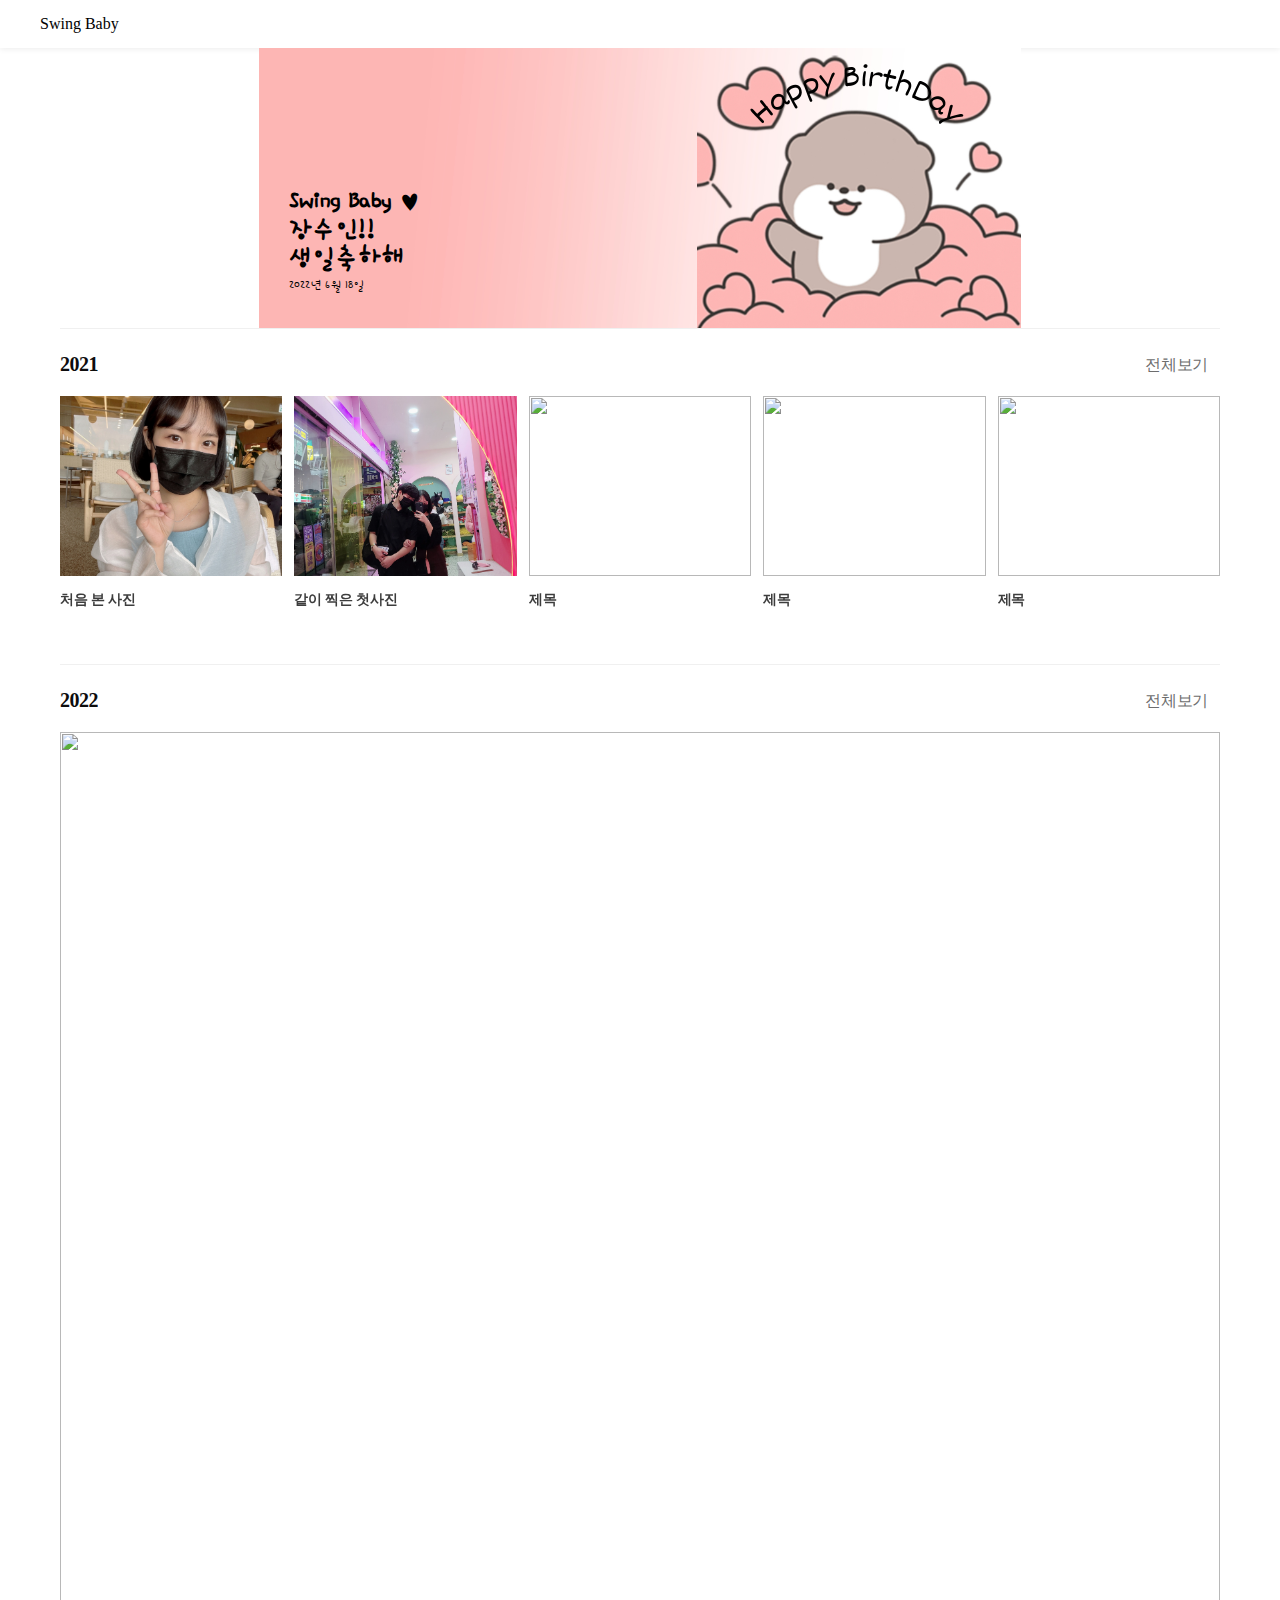
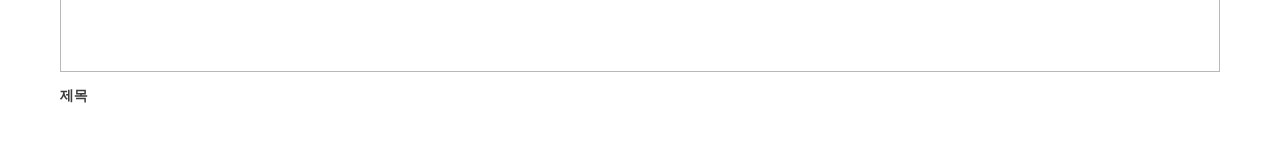
==== index.html @ 4d8dee80 "swingbaby" ====
<!DOCTYPE html>
<html lang="en">
<head>
    <meta charset="UTF-8">
    <meta http-equiv="X-UA-Compatible" content="IE=edge">
    <meta name="viewport" content="width=device-width, initial-scale=1.0">
    <title>Swing Baby</title>
    <link rel="stylesheet" href="index.css">
    <link href="https://fonts.googleapis.com/css2?family=Hi+Melody&family=Noto+Sans+KR:wght@100&display=swap" rel="stylesheet">
    <link rel="stylesheet" href="https://unpkg.com/swiper@8/swiper-bundle.min.css"/>
<script src="https://unpkg.com/swiper@8/swiper-bundle.min.js"></script>
</head>
<body>
    <div class="wrap">
        <div class="header">
            <div class="header_content">
                <div class="logo">
                    <span>Swing Baby</span>
                </div>
            </div>
        </div>

        <div class="main">
            <div class="main_container">
                <div class="main_inner">
                    <div >
                        <div class="banner">
                            <div class="banner_swiper_container banner-swiper">
                                <div class="banner_swiper_wrap">
                                    <div class="banner_swiper_slide">
                                        <picture>
                                            <img src="suin.jpg" alt="" class="pc">
                                            <img src="suin.jpg" alt="" class="mobile">
                                        </picture>
                                        <div class="banner_text">
                                            <div class="banner_text_title_wrap">
                                                <div class="banner_text_title">Swing Baby <span>♥</span></div>
                                                <div class="banner_text_title">장수인!!</div>
                                                <div class="banner_text_title">생일축하해</div>
                                            </div>
                                            <div class="banner_text_desc">
                                                2022년 6월 18일
                                            </div>
                                        </div>
                                    </div>
                                </div>
                            </div>
                        </div>

                        <div class="content">
                            <div class="content_container">
                                <div class="content_list_title">
                                    <div>
                                        <div class="content_list_title_inner">
                                            <a href="#" class="title_link">
                                                <span>2021</span>
                                            </a>
                                        </div>
                                    </div>
                                    <a href="#" class="view_total">전체보기</a>
                                </div>
                                <div class="items_list_wrap">
                                    <div class="items_list_container">
                                        <div class="items_list_inner">
                                            <div class="items_list">
                                                <div class="swiper-container">
                                                    <div class="items swiper-wrapper">
                                                        <div class="item swiper-slide">
                                                            
                                                            <div class="item_link_wrap">
                                                            <div class="item_link">
                                                                <a href="view1.html" class="item_img">
                                                                    <img src="in/suin1.JPG" alt="" class="im">
                                                                </a>
                                                                
                                                                <div class="item_info">
                                                                    <dl>
                                                                        <dt>
                                                                            <a href="#">
                                                                                <strong>처음 본 사진</strong>
                                                                            </a>
                                                                        </dt>                                                                                        
                                                                    </dl>
                                                                </div>
                                                            </div>
                                                            </div>
                                                        </div>
                                                        
                                                        <div class="item swiper-slide">
                                                            <div class="item_link">
                                                                <a href="#" class="item_img">
                                                                    <img src="in/suin2.jpg" alt="" class="im">
                                                                </a>
                                                                
                                                                <div class="item_info">
                                                                    <dl>
                                                                        <dt>
                                                                            <a href="#">
                                                                                <strong>같이 찍은 첫사진</strong>
                                                                            </a>
                                                                        </dt>                                                                                        
                                                                    </dl>
                                                                </div>
                                                            </div>
                                                        </div>
                            
                                                        <div class="item swiper-slide">
                                                            <div class="item_link">
                                                                <a class="item_img">
                                                                    <img src="img/con1.png" alt="" class="im">
                                                                </a>
                                                                
                                                                <div class="item_info">
                                                                    <dl>
                                                                        <dt>
                                                                            <a href="#">
                                                                                <strong>제목</strong>
                                                                            </a>
                                                                        </dt>                                                                                        
                                                                    </dl>
                                                                </div>
                                                            </div>
                                                        </div>
                            
                                                        <div class="item swiper-slide">
                                                            <div class="item_link">
                                                                <a class="item_img">
                                                                    <img src="img/con1.png" alt="" class="im">
                                                                </a>
                                                                
                                                                <div class="item_info">
                                                                    <dl>
                                                                        <dt>
                                                                            <a href="#">
                                                                                <strong>제목</strong>
                                                                            </a>
                                                                        </dt>                                                                                        
                                                                    </dl>
                                                                </div>
                                                            </div>
                                                        </div>
                            
                                                        <div class="item swiper-slide">
                                                            <div class="item_link">
                                                                <a class="item_img">
                                                                    <img src="img/con1.png" alt="" class="im">
                                                                </a>
                                                                
                                                                <div class="item_info">
                                                                    <dl>
                                                                        <dt>
                                                                            <a href="#">
                                                                                <strong>제목</strong>
                                                                            </a>
                                                                        </dt>                                                                                        
                                                                    </dl>
                                                                </div>
                                                            </div>
                                                        </div>                   
                                                    </div>                                                    
                                                </div>
                                            </div>
                                            <button class="button-prev">
                                                <div class="arrow-left">
                                                    <svg viewBox="0 0 48 48">
                                                        <path fill-rule="evenodd" clip-rule="evenodd" d="M32.8912 45.3014L12 23.913L32.8912 2.52471C33.5866 1.8251 34.7804 1.8251 35.4777 2.52471C36.1741 3.22333 36.1741 4.42368 35.4777 5.22224L17.1731 23.913L35.4777 42.7018C36.1741 43.4024 36.1741 44.6018 35.4777 45.4013C35.0788 45.8011 34.6819 46 34.1845 46C33.7855 45.9011 33.2881 45.7002 32.8912 45.3014Z"></path>
                                                    </svg>
                                                </div>
                                            </button>
                                            <button class="button-next">
                                                <div class="arrow-right">
                                                    <svg viewBox="0 0 48 48">
                                                        <path fill-rule="evenodd" clip-rule="evenodd" d="M13.9071 46C13.4118 46 12.9164 45.8001 12.6192 45.4003C11.9257 44.7007 11.9257 43.5014 12.6192 42.7019L30.8493 24.0125L12.5201 5.22317C11.8266 4.52357 11.8266 3.32425 12.5201 2.5247C13.2136 1.8251 14.3034 1.8251 15.096 2.5247L36 24.0125L15.195 45.4003C14.7988 45.8001 14.3034 46 13.9071 46Z"></path>
                                                    </svg>
                                                </div>
                                            </button>
                                        </div>
                                    </div>
                                </div>
                            </div>
                        </div>
            
                        <div class="content">
                            <div class="content_container">
                                <div class="content_list_title">
                                    <div class="content_list_title_inner">
                                        <a href="#" class="title_link">
                                            <span>2022</span>
                                        </a>
                                    </div>
                                    <a href="#" class="view_total">전체보기</a>
                                </div>
                
                                <div class="items_list">
                                    <div class="items swiper-wrapper">
                                        <div class="item swiper-slide">
                                            <div class="item_link">
                                                <div class="item_img">
                                                    <img src="img/con1.png" alt="" class="im">
                                                </div>
                                                
                                                <div class="item_info">
                                                    <dl>
                                                        <dt>제목</dt>                                                                                        
                                                    </dl>
                                                </div>
                                            </div>
                                        </div>
                
                                        
                                    </div>
                                </div>
                
                            </div>
                        </div>
                    </div>
                </div>
            </div>            
        </div>
    </div>

    <script>
        var swiper = new Swiper(".swiper-container", {
       
        
        

        breakpoints: {
            320: {
                slidesPerView: 3,
                spaceBetween: 12
            },
            768: {
                slidesPerView: 5,
                spaceBetween: 12
            }
        },

        navigation: {
          nextEl: ".button-next",
          prevEl: ".button-prev",
        },
      });

      
      </script>
</body>
</html>
---- index.css ----
body {
    margin: 0;
    padding: 0;
    overflow-x: hidden;
    min-width: 320px;
    line-height: 1.7em;
    height: 100%;
}
a, div {
    text-decoration: none;
}
button {
    outline: 0;
}
.wrap {
    display: flex;
    flex-direction: column;
    min-height: 100%;
    height: 100%;
}


.header {
    position: relative;
    display: flex;
    width: 100%;
    justify-content: center;
    box-shadow: rgb(0 0 0 / 8%) 0 1px 6px;
}
.header_content {
    position: relative;
    display: flex;
    width: 100%;
    min-height: 48px;
    max-height: 72px;
    max-width: 1200px;
    padding: 0 10px;
    align-items: center;
    justify-content: space-between;
}
.logo {
    display: flex;
    min-height: 35px;
    align-items: center;
    justify-content: center;
    cursor: pointer;
}
.main {
    display: block;
    position: relative;
    width: 100%;    
}
.main_container {
    overflow-x: hidden;
}
.main_inner {
    width: 100%;
    margin: 0 auto;
}
.contents {
    width: 100%;
}
.banner {
    margin: 0 auto;
    position: relative;
    user-select: none;
    overflow: hidden;
}
.banner_swiper_container {
    position: relative;
    overflow: hidden;
    margin-right: auto;
    margin-left: auto;
    padding: 0;
    list-style: none;
}
.banner_swiper_wrap {
    position: relative;
    display: flex;
    width: 100%;
    box-sizing: content-box;
    transition-property: transform;
}
.banner_swiper_slide {
    position: relative;
    width: 100%;
    flex-shrink: 0;
    transition-property: transform;
}
.banner_swiper_slide picture {
    height: 100%;
    min-height: 200px;
    display: block;
    text-decoration: none;
}
.banner_swiper_slide img {
    vertical-align: top;
    width: 100%;
    height: 100%;
    object-fit: cover;
}
.banner_swiper_slide .pc {
    display: none;
}
.banner_text {
    bottom: 30px;
    left: 30px;
    position: absolute;
    font-family: 'Hi Melody', cursive;
}
.banner_text_title_wrap {
    height: 80px;
    display: flex;
    flex-direction: column;
    justify-content: space-around;
    align-items: flex-start;
}
.banner_text_title {
    font-size: 28px !important;
    line-height: 28px !important;
    font-weight: 700;
    color: #000;
    
}
.banner_text_desc {
    margin-top: 6px;
    font-weight: 400;
    font-size: 14px !important;
    line-height: 24px !important;
    color: #000;
}
.content {
    padding-top: 20px;
    margin-bottom: 40px;
    position: relative;
    width: 100%;
}
.content::before {
    content: "";
    display: block;
    position: absolute;
    height: 1px;
    width: calc(100% - 32px);
    background: rgb(240, 240, 240);
    top: 0px;
    left: 50%;
    transform: translateX(-50%);
}
.content_container {
    position: relative;
}
.content_list_title {
    display: flex;
    flex-wrap: wrap;
    align-items: center;
    font-size: 18px;
    line-height: 27px;
    letter-spacing: -0.02em;
    color: rgb(28, 28, 28);
    font-weight: bold;
    margin-bottom: 16px;
    padding: 0 16px;
    position: relative;
}
.content_list_title > div {
    width: 100%;
}
.content_list_title_inner {
    display: flex;
    align-items: center;
    word-break: keep-all;
}
.title_link {
    display: flex;
    position: relative;
    align-items: center;
    word-break: keep-all;
    color: rgb(13, 13, 13);
    cursor: pointer;
}
.title_link span {
    width: 100%;
    flex: 1 1 0%;
    line-height: 24px;
    overflow: hidden;
    text-overflow: ellipsis;
    word-break: keep-all;
}
.view_total {
    font-size: 14px;
    line-height: 24px;
    letter-spacing: -0.015em;
    top: 50%;
    right: 17px;
    display: flex;
    font-weight: 400;
    position: absolute;
    color: rgb(109, 109, 109);
    transform: translateY(-50%);
}
.items_list_wrap {
    width: 100%;
}
.items_list_container {
    width: 100%;
    padding-left: 16px;
    position: relative;
}
.items_list_inner {
    position: relative;
}

.swiper-container {
    position: relative;
    padding: 0;
    margin-left: auto;
    margin-right: auto;
    overflow: hidden;
    list-style: none;
}
.swiper-wrapper {
    position: relative;
    width: 100%;
    height: 100%;
    display: flex;
    transition-property: transform;
    box-sizing: content-box;
    margin-left: auto;
}
.swiper-slide {
    flex-shrink: 0;
    width: 328px;
    height: 100%;
    position: relative;
    transition-property: transform;
    box-sizing: border-box;
    margin-right: 24px;
}
.button-prev {
    display: flex;
    width: 48px;
    height: 48px;
    padding: 0;
    position: absolute;
    border: 0;
    border-radius: 100%;
    box-shadow: rgb(0 0 0 / 25%) 0 1px 4px, rgb(0 0 0 / 10%) 0 4px 5px;
    background: #fff;
    color: rgb(61, 61, 61);
    align-items: center;
    justify-content: center;
    top: 90px;
    transform: translateY(-50%);
    cursor: pointer;
    transition: all 0.5s ease 0s;
    z-index: 3;
    left: -4px;
}
.button-next {
    display: flex;
    width: 48px;
    height: 48px;
    padding: 0;
    position: absolute;
    border: 0;
    border-radius: 100%;
    box-shadow: rgb(0 0 0 / 25%) 0 1px 4px, rgb(0 0 0 / 10%) 0 4px 5px;
    background: #fff;
    color: rgb(61, 61, 61);
    align-items: center;
    justify-content: center;
    top: 90px;
    transform: translateY(-50%);
    cursor: pointer;
    transition: all 0.5s ease 0s;
    z-index: 3;
    right: -4px;
}

.item_link_wrap {
    width: 100%;
}
.item_link {
    
    display: block;
    position: relative;
}
.item_img {
    position: relative;
    overflow: hidden;
    transition: all 0.2s ease 0s;
}
.item_img::after {
    content: "";
    display: block;
    padding: 0 0 86%;   
}
.item_img img {
    display: block;
    position: absolute;
    top: 0;
    left: 0;
    width: 100%;
    height: 100%;
    object-fit: cover;
    transition: all 0.4s ease 0s;
}
.item_img img::before {
    content: "";
    display: block;
    position: absolute;
    inset: 0;
    box-sizing: border-box;
    border: 1px solid rgba(0, 0, 0, 0.04);
}
.item_info dl {
    padding-top: 12px;
    margin: 0;
    color: rgb(61, 61, 61);
    min-height: 74px;
}
.item_info dl dt {
    overflow: hidden;
    max-height: 48px;
    word-break: keep-all;
    font-size: 14px;
    letter-spacing: -0.015em;
    line-height: 20px;
    font-weight: 700;
}
.item_info dl dt a {
    color: rgb(61, 61, 61);
}

.arrow-left, .arrow-right {
    display: inline-flex;
    align-self: center;
}
.arrow-left svg {
    margin-right: 2px;
}
.arrow-right svg {
    margin-left: 2px;
}
svg {
    font-size: 16px;
    fill: rgb(13, 13, 13);
    width: 1em;
    height: 1em;
}
svg:not(:root) {
    overflow: hidden;
}

@media only screen and (min-width: 450px) {
    .swiper-slide {
        width: 530.508px;
    }
}

@media only screen and (min-width: 768px) {
    .banner {
        display: flex;
    }
    .banner_swiper_slide picture {
        height: 280px;
    }
    .banner_swiper_slide .mobile {
        display: none;
    }
    .banner_swiper_slide .pc {
        display: block;
    }
    .content {
        padding: 24px 20px 0;
        margin-bottom: 60px;
    }
    .content_list_title {
        padding: 0;
        margin-bottom: 20px;
        font-size: 20px;
        line-height: 29px;
        letter-spacing: -0.025em;
    }
    .items_list_container {
        padding: 0;
    }
    .item_info dl dt {
        max-height: 54px;
    }
    
}

@media only screen and (min-width: 992px) {
    .content_list_title_inner {
        padding-right: 16px;
    }
    .items_list_wrap {
        padding: 0;
    }
}

@media only screen and (min-width: 1080px) {
    .banner {
        display: flex;
    }
    .content {
        padding: 24px 0 0;
        max-width: 1080px;
        margin: 0 auto;
    }
    .content::before {
        width: 100%;
        max-width: 1080px;
    }
    .content_list_title_inner {
        padding: 0;
        margin-right: 10px;
    }
    .view_total {
        font-size: 16px;
        line-height: 27px;
        letter-spacing: -0.02em;
        right: 12px;
    }
    .items_list_container {
        width: 100%;
        padding: 0;
        max-width: 1080px;
        margin: 0 auto;
    }
    .swiper-slide {
        width: 336px;
    }
    .item_img::after {
        padding: 0 0 81%;
    }
    .item_info dl {
        padding-top: 14px;
    }
    .button-prev {
        left: -24px;
    }
    .button-next {
        right: -24px;
    }

}

@media only screen and (min-width: 1200px) {
    
    .content {
        max-width: 1160px;
    }
    .content::before {
        max-width: 1160px;
    }
    .content_container {
        width: 1160px;
        max-width: 1160px;
    }
    .items_list_container {
        max-width: 1160px;
    }
}
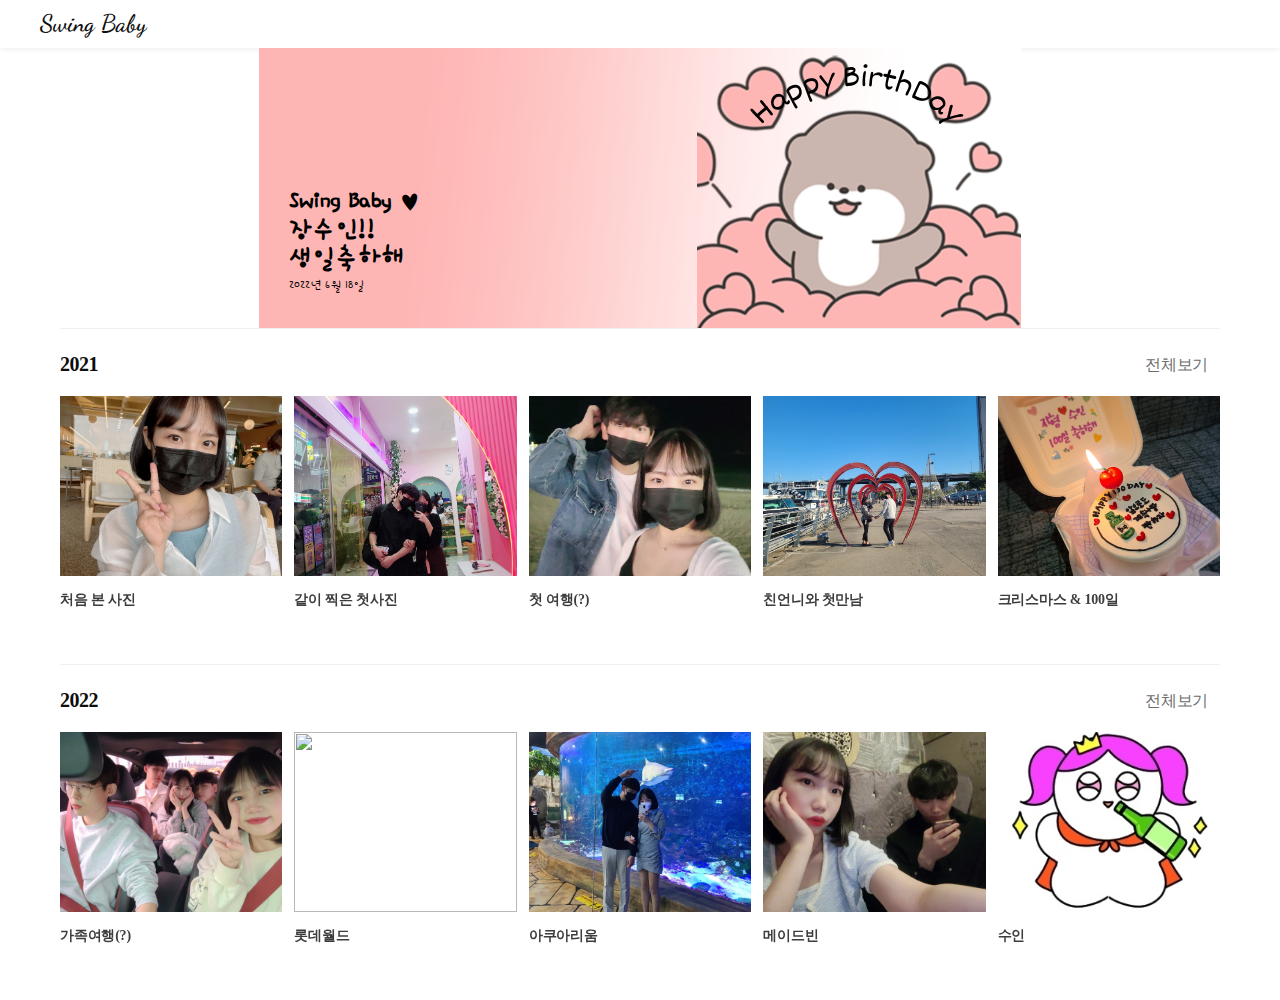
==== commit 899b2c1d: "swing baby" ====
--- a/index.html
+++ b/index.html
@@ -6,7 +6,7 @@
     <meta name="viewport" content="width=device-width, initial-scale=1.0">
     <title>Swing Baby</title>
     <link rel="stylesheet" href="index.css">
-    <link href="https://fonts.googleapis.com/css2?family=Hi+Melody&family=Noto+Sans+KR:wght@100&display=swap" rel="stylesheet">
+    <link href="https://fonts.googleapis.com/css2?family=Hi+Melody&family=Dancing+Script&family=Noto+Sans+KR:wght@100&display=swap" rel="stylesheet">
     <link rel="stylesheet" href="https://unpkg.com/swiper@8/swiper-bundle.min.css"/>
 <script src="https://unpkg.com/swiper@8/swiper-bundle.min.js"></script>
 </head>
@@ -14,9 +14,9 @@
     <div class="wrap">
         <div class="header">
             <div class="header_content">
-                <div class="logo">
+                <a href="index.html" class="logo">
                     <span>Swing Baby</span>
-                </div>
+                </a>
             </div>
         </div>
 
@@ -69,7 +69,7 @@
                                                             
                                                             <div class="item_link_wrap">
                                                             <div class="item_link">
-                                                                <a href="view1.html" class="item_img">
+                                                                <a href="2021-1.html" class="item_img">
                                                                     <img src="in/suin1.JPG" alt="" class="im">
                                                                 </a>
                                                                 
@@ -88,14 +88,14 @@
                                                         
                                                         <div class="item swiper-slide">
                                                             <div class="item_link">
-                                                                <a href="#" class="item_img">
+                                                                <a href="2021-2.html" class="item_img">
                                                                     <img src="in/suin2.jpg" alt="" class="im">
                                                                 </a>
                                                                 
                                                                 <div class="item_info">
                                                                     <dl>
                                                                         <dt>
-                                                                            <a href="#">
+                                                                            <a href="2021-2.html">
                                                                                 <strong>같이 찍은 첫사진</strong>
                                                                             </a>
                                                                         </dt>                                                                                        
@@ -106,51 +106,51 @@
                             
                                                         <div class="item swiper-slide">
                                                             <div class="item_link">
-                                                                <a class="item_img">
-                                                                    <img src="img/con1.png" alt="" class="im">
-                                                                </a>
-                                                                
-                                                                <div class="item_info">
-                                                                    <dl>
-                                                                        <dt>
-                                                                            <a href="#">
-                                                                                <strong>제목</strong>
-                                                                            </a>
-                                                                        </dt>                                                                                        
-                                                                    </dl>
-                                                                </div>
-                                                            </div>
-                                                        </div>
-                            
-                                                        <div class="item swiper-slide">
-                                                            <div class="item_link">
-                                                                <a class="item_img">
-                                                                    <img src="img/con1.png" alt="" class="im">
-                                                                </a>
-                                                                
-                                                                <div class="item_info">
-                                                                    <dl>
-                                                                        <dt>
-                                                                            <a href="#">
-                                                                                <strong>제목</strong>
-                                                                            </a>
-                                                                        </dt>                                                                                        
-                                                                    </dl>
-                                                                </div>
-                                                            </div>
-                                                        </div>
-                            
-                                                        <div class="item swiper-slide">
-                                                            <div class="item_link">
-                                                                <a class="item_img">
-                                                                    <img src="img/con1.png" alt="" class="im">
-                                                                </a>
-                                                                
-                                                                <div class="item_info">
-                                                                    <dl>
-                                                                        <dt>
-                                                                            <a href="#">
-                                                                                <strong>제목</strong>
+                                                                <a href="2021-3.html" class="item_img">
+                                                                    <img src="in/suin3.JPG" alt="" class="im">
+                                                                </a>
+                                                                
+                                                                <div class="item_info">
+                                                                    <dl>
+                                                                        <dt>
+                                                                            <a href="2021-3.html">
+                                                                                <strong>첫 여행(?)</strong>
+                                                                            </a>
+                                                                        </dt>                                                                                        
+                                                                    </dl>
+                                                                </div>
+                                                            </div>
+                                                        </div>
+                            
+                                                        <div class="item swiper-slide">
+                                                            <div class="item_link">
+                                                                <a href="2021-4.html" class="item_img">
+                                                                    <img src="in/suin4.JPG" alt="" class="im">
+                                                                </a>
+                                                                
+                                                                <div class="item_info">
+                                                                    <dl>
+                                                                        <dt>
+                                                                            <a href="2021-4.html">
+                                                                                <strong>친언니와 첫만남</strong>
+                                                                            </a>
+                                                                        </dt>                                                                                        
+                                                                    </dl>
+                                                                </div>
+                                                            </div>
+                                                        </div>
+                            
+                                                        <div class="item swiper-slide">
+                                                            <div class="item_link">
+                                                                <a href="2021-5.html" class="item_img">
+                                                                    <img src="in/suin5.JPG" alt="" class="im">
+                                                                </a>
+                                                                
+                                                                <div class="item_info">
+                                                                    <dl>
+                                                                        <dt>
+                                                                            <a href="2021-5.html">
+                                                                                <strong>크리스마스 & 100일</strong>
                                                                             </a>
                                                                         </dt>                                                                                        
                                                                     </dl>
@@ -183,34 +183,133 @@
                         <div class="content">
                             <div class="content_container">
                                 <div class="content_list_title">
-                                    <div class="content_list_title_inner">
-                                        <a href="#" class="title_link">
-                                            <span>2022</span>
-                                        </a>
+                                    <div>
+                                        <div class="content_list_title_inner">
+                                            <a href="#" class="title_link">
+                                                <span>2022</span>
+                                            </a>
+                                        </div>
                                     </div>
                                     <a href="#" class="view_total">전체보기</a>
                                 </div>
-                
-                                <div class="items_list">
-                                    <div class="items swiper-wrapper">
-                                        <div class="item swiper-slide">
-                                            <div class="item_link">
-                                                <div class="item_img">
-                                                    <img src="img/con1.png" alt="" class="im">
-                                                </div>
-                                                
-                                                <div class="item_info">
-                                                    <dl>
-                                                        <dt>제목</dt>                                                                                        
-                                                    </dl>
+                                <div class="items_list_wrap">
+                                    <div class="items_list_container">
+                                        <div class="items_list_inner">
+                                            <div class="items_list">
+                                                <div class="swiper-container">
+                                                    <div class="items swiper-wrapper">
+                                                        <div class="item swiper-slide">
+                                                            
+                                                            <div class="item_link_wrap">
+                                                            <div class="item_link">
+                                                                <a href="2022-1.html" class="item_img">
+                                                                    <img src="in/suin6.JPG" alt="" class="im">
+                                                                </a>
+                                                                
+                                                                <div class="item_info">
+                                                                    <dl>
+                                                                        <dt>
+                                                                            <a href="2022-1.html">
+                                                                                <strong>가족여행(?)</strong>
+                                                                            </a>
+                                                                        </dt>                                                                                        
+                                                                    </dl>
+                                                                </div>
+                                                            </div>
+                                                            </div>
+                                                        </div>
+                                                        
+                                                        <div class="item swiper-slide">
+                                                            <div class="item_link">
+                                                                <a href="2022-2.html" class="item_img">
+                                                                    <img src="in/suin7.jpg" alt="" class="im">
+                                                                </a>
+                                                                
+                                                                <div class="item_info">
+                                                                    <dl>
+                                                                        <dt>
+                                                                            <a href="2022-2.html">
+                                                                                <strong>롯데월드</strong>
+                                                                            </a>
+                                                                        </dt>                                                                                        
+                                                                    </dl>
+                                                                </div>
+                                                            </div>
+                                                        </div>
+                            
+                                                        <div class="item swiper-slide">
+                                                            <div class="item_link">
+                                                                <a href="2022-3.html" class="item_img">
+                                                                    <img src="in/suin8.JPG" alt="" class="im">
+                                                                </a>
+                                                                
+                                                                <div class="item_info">
+                                                                    <dl>
+                                                                        <dt>
+                                                                            <a href="2022-3.html">
+                                                                                <strong>아쿠아리움</strong>
+                                                                            </a>
+                                                                        </dt>                                                                                        
+                                                                    </dl>
+                                                                </div>
+                                                            </div>
+                                                        </div>
+                            
+                                                        <div class="item swiper-slide">
+                                                            <div class="item_link">
+                                                                <a href="2022-4.html" class="item_img">
+                                                                    <img src="in/suin9.JPG" alt="" class="im">
+                                                                </a>
+                                                                
+                                                                <div class="item_info">
+                                                                    <dl>
+                                                                        <dt>
+                                                                            <a href="2022-4.html">
+                                                                                <strong>메이드빈</strong>
+                                                                            </a>
+                                                                        </dt>                                                                                        
+                                                                    </dl>
+                                                                </div>
+                                                            </div>
+                                                        </div>
+                            
+                                                        <div class="item swiper-slide">
+                                                            <div class="item_link">
+                                                                <a href="2022-5.html" class="item_img">
+                                                                    <img src="in/suin10.JPG" alt="" class="im">
+                                                                </a>
+                                                                
+                                                                <div class="item_info">
+                                                                    <dl>
+                                                                        <dt>
+                                                                            <a href="2022-5.html">
+                                                                                <strong>수인</strong>
+                                                                            </a>
+                                                                        </dt>                                                                                        
+                                                                    </dl>
+                                                                </div>
+                                                            </div>
+                                                        </div>                   
+                                                    </div>                                                    
                                                 </div>
                                             </div>
-                                        </div>
-                
-                                        
-                                    </div>
-                                </div>
-                
+                                            <button class="button-prev">
+                                                <div class="arrow-left">
+                                                    <svg viewBox="0 0 48 48">
+                                                        <path fill-rule="evenodd" clip-rule="evenodd" d="M32.8912 45.3014L12 23.913L32.8912 2.52471C33.5866 1.8251 34.7804 1.8251 35.4777 2.52471C36.1741 3.22333 36.1741 4.42368 35.4777 5.22224L17.1731 23.913L35.4777 42.7018C36.1741 43.4024 36.1741 44.6018 35.4777 45.4013C35.0788 45.8011 34.6819 46 34.1845 46C33.7855 45.9011 33.2881 45.7002 32.8912 45.3014Z"></path>
+                                                    </svg>
+                                                </div>
+                                            </button>
+                                            <button class="button-next">
+                                                <div class="arrow-right">
+                                                    <svg viewBox="0 0 48 48">
+                                                        <path fill-rule="evenodd" clip-rule="evenodd" d="M13.9071 46C13.4118 46 12.9164 45.8001 12.6192 45.4003C11.9257 44.7007 11.9257 43.5014 12.6192 42.7019L30.8493 24.0125L12.5201 5.22317C11.8266 4.52357 11.8266 3.32425 12.5201 2.5247C13.2136 1.8251 14.3034 1.8251 15.096 2.5247L36 24.0125L15.195 45.4003C14.7988 45.8001 14.3034 46 13.9071 46Z"></path>
+                                                    </svg>
+                                                </div>
+                                            </button>
+                                        </div>
+                                    </div>
+                                </div>
                             </div>
                         </div>
                     </div>
--- a/index.css
+++ b/index.css
@@ -44,6 +44,12 @@
     align-items: center;
     justify-content: center;
     cursor: pointer;
+    color: rgb(13, 13, 13);
+}
+.logo span {
+    font-family: 'Dancing Script', cursive;
+    font-size: 24px;
+    font-weight: 600;
 }
 .main {
     display: block;
